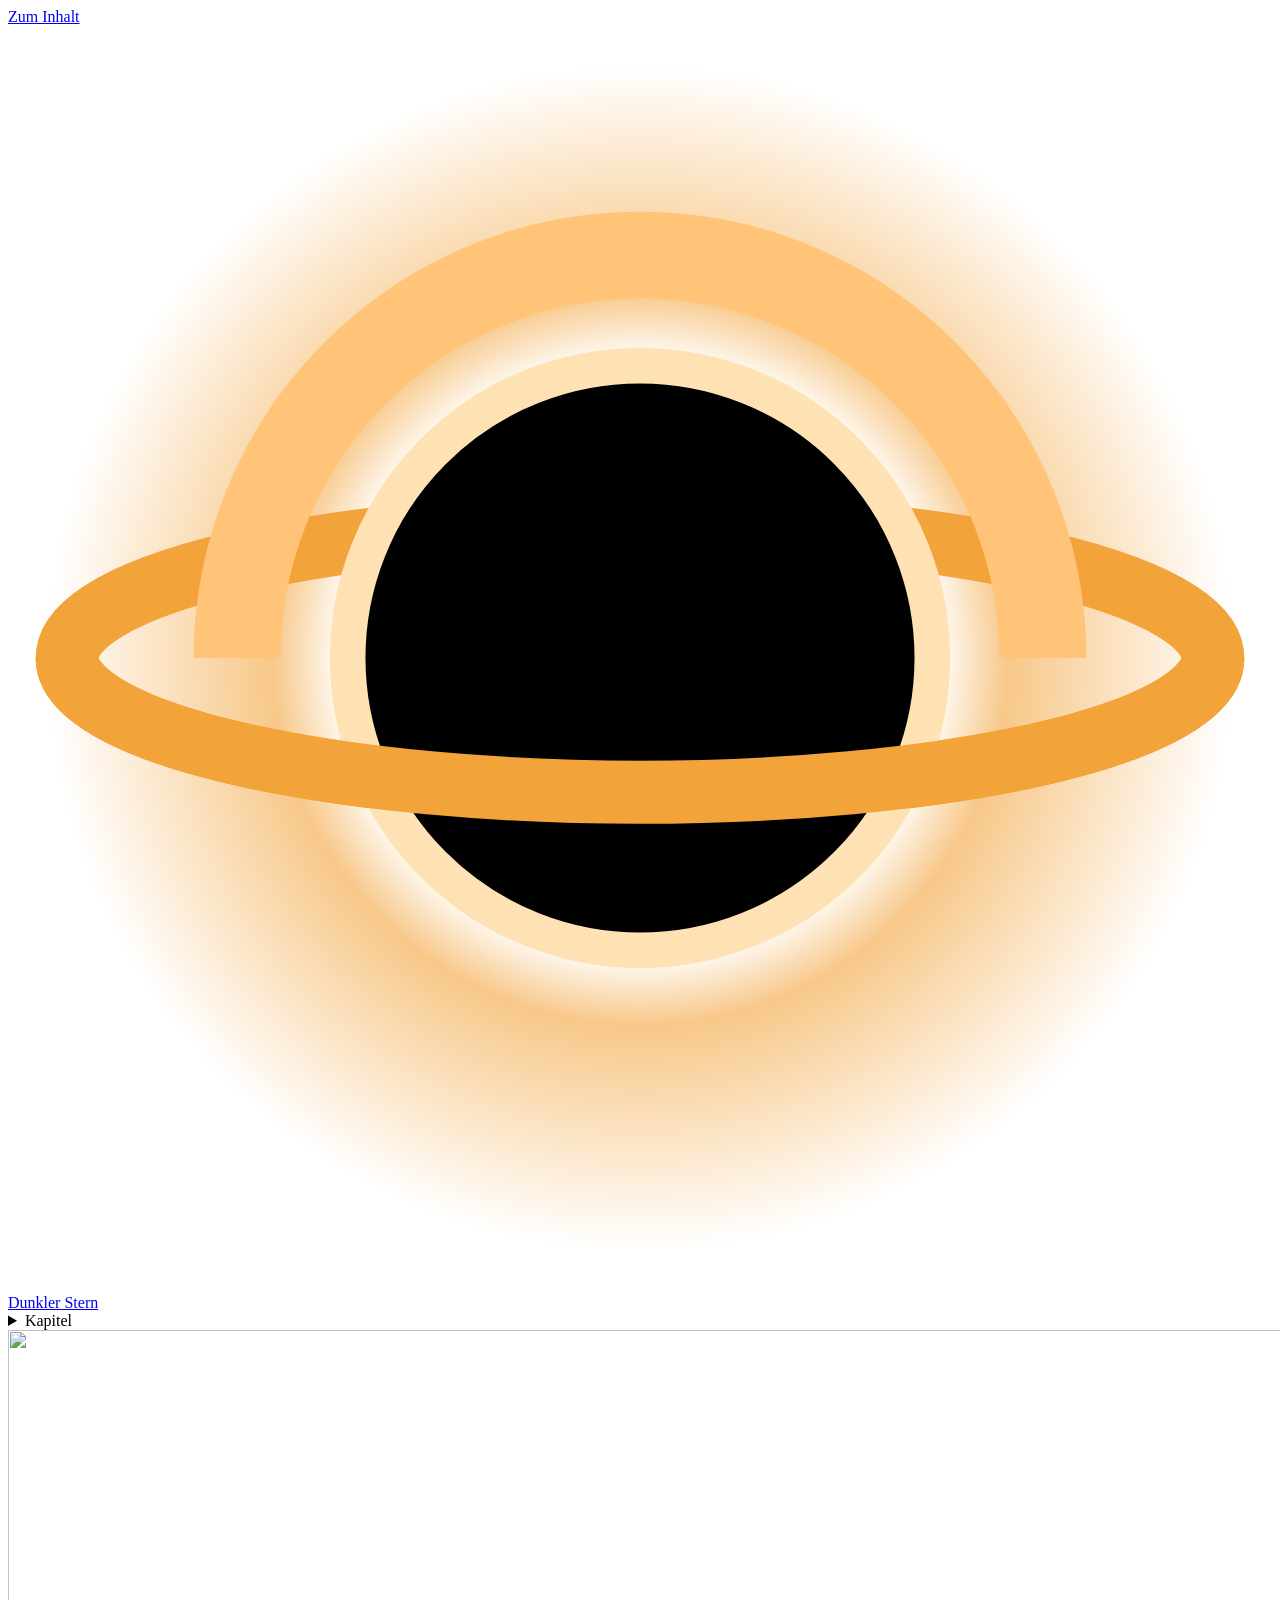
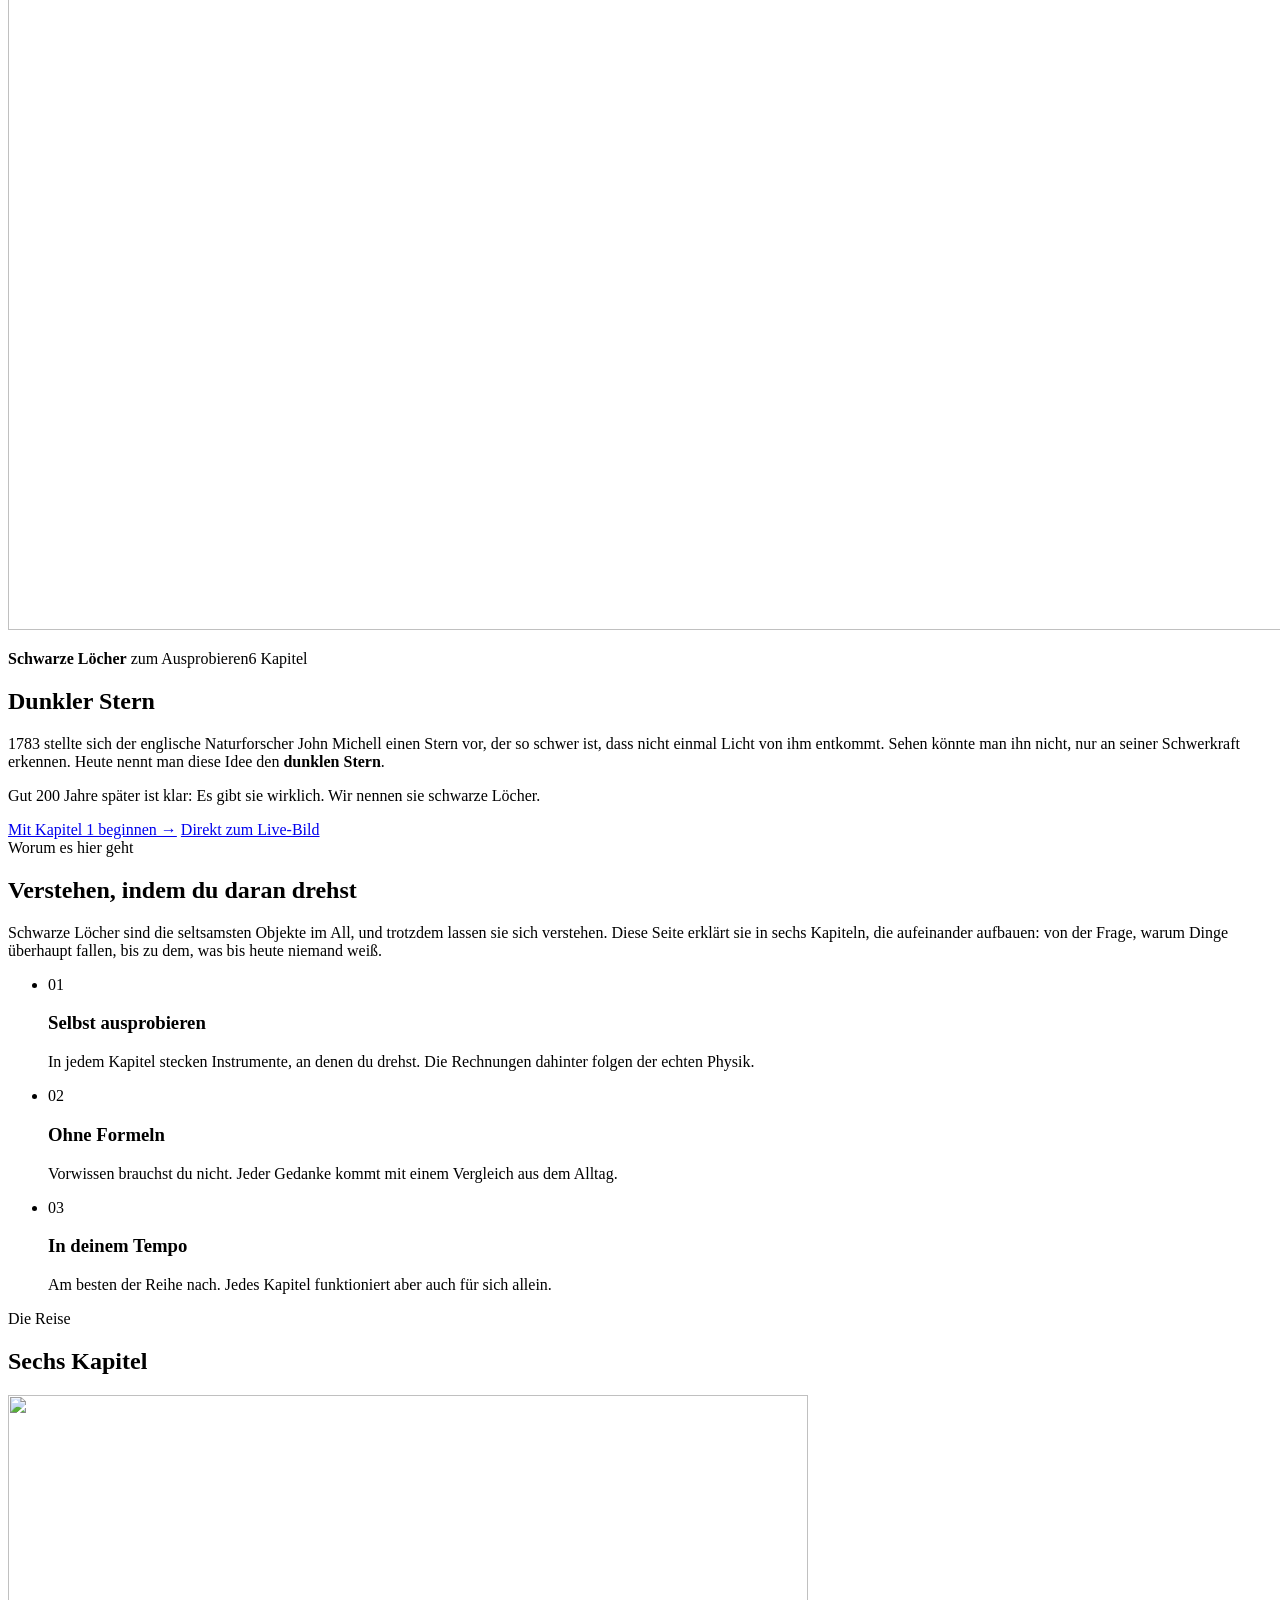
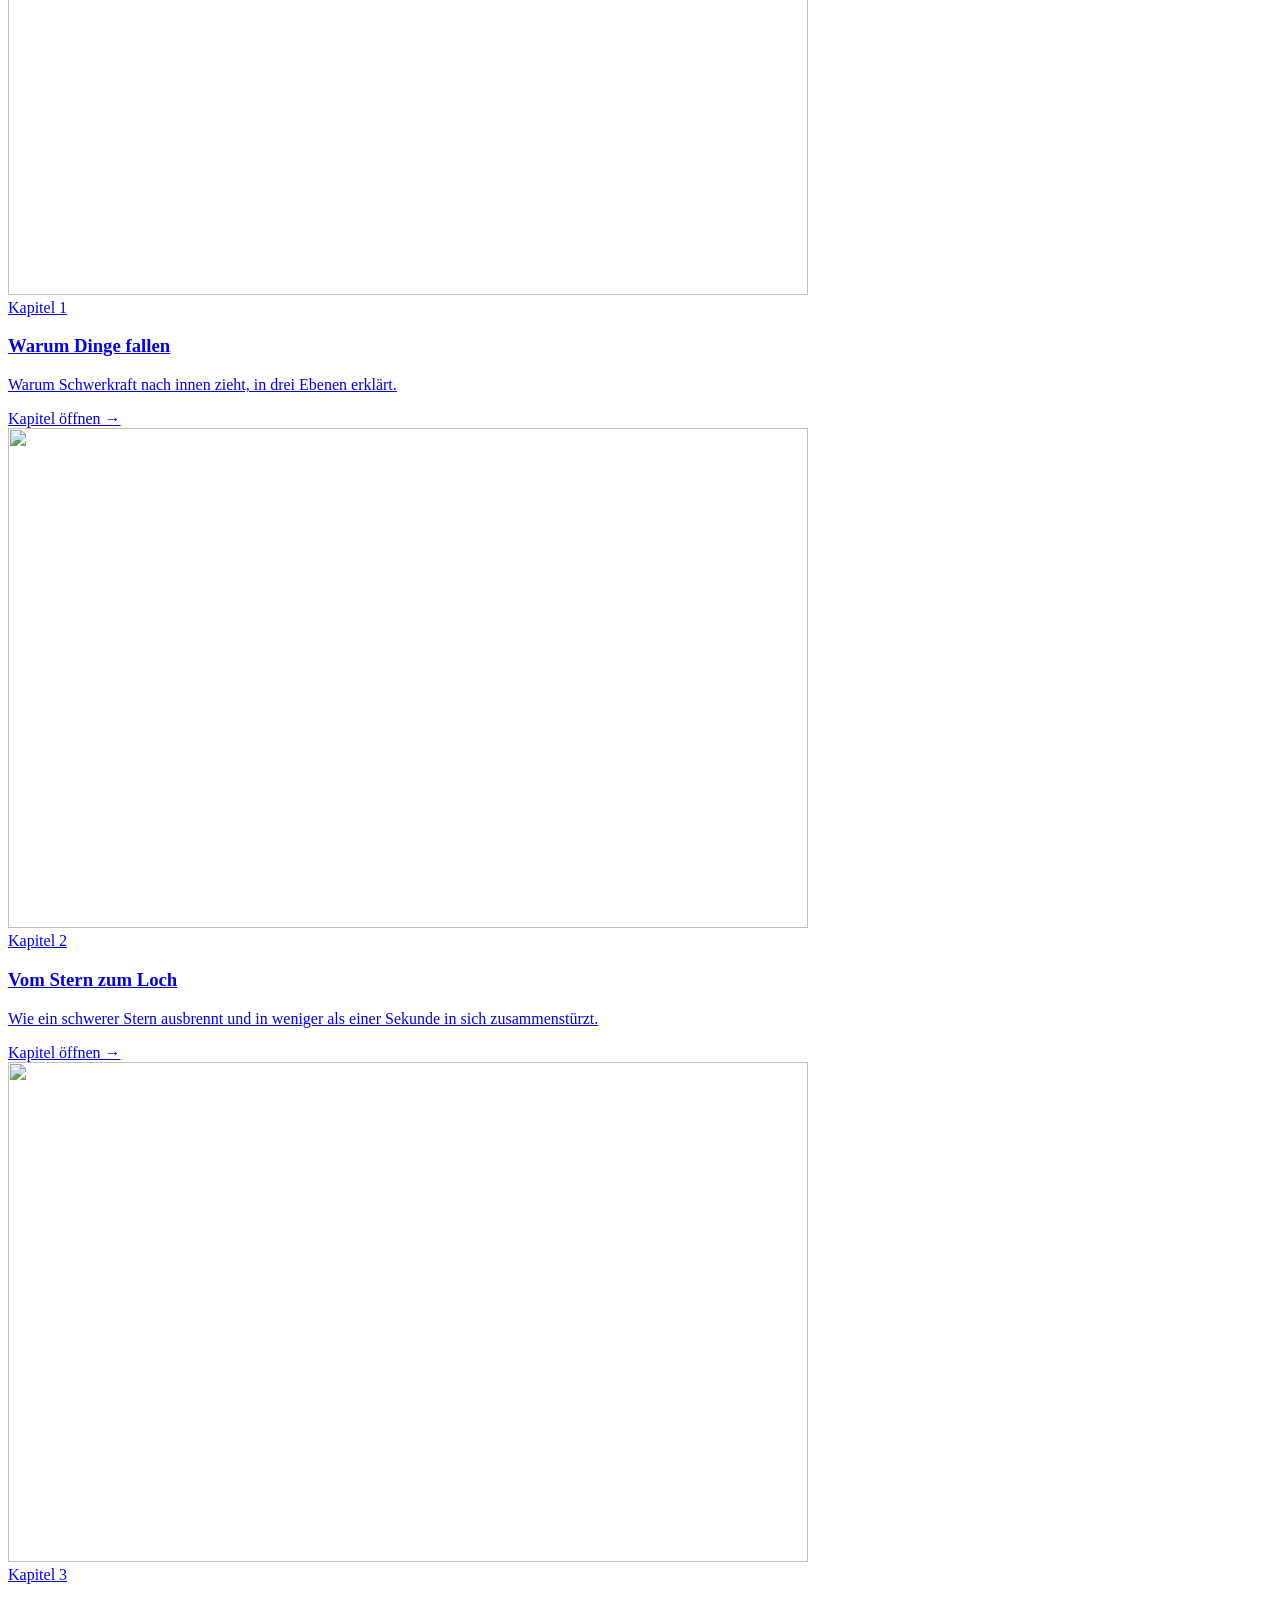
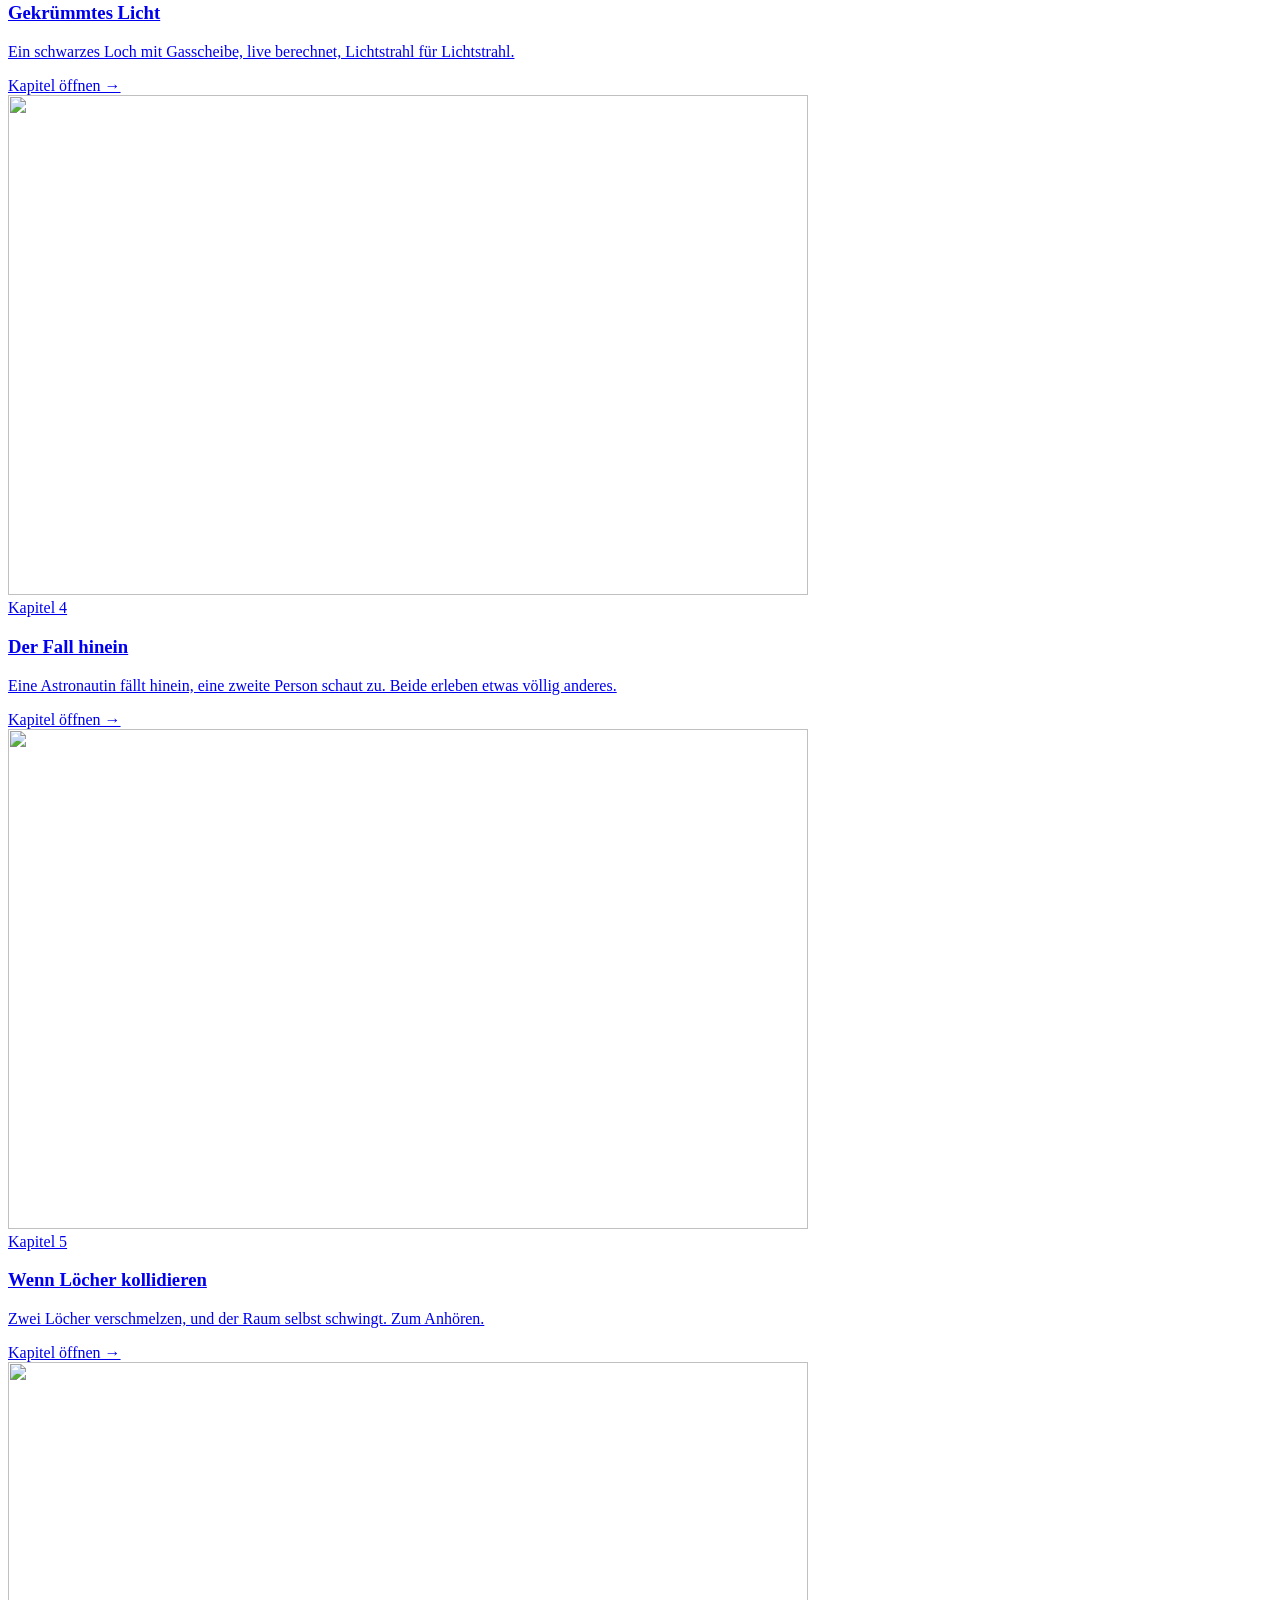
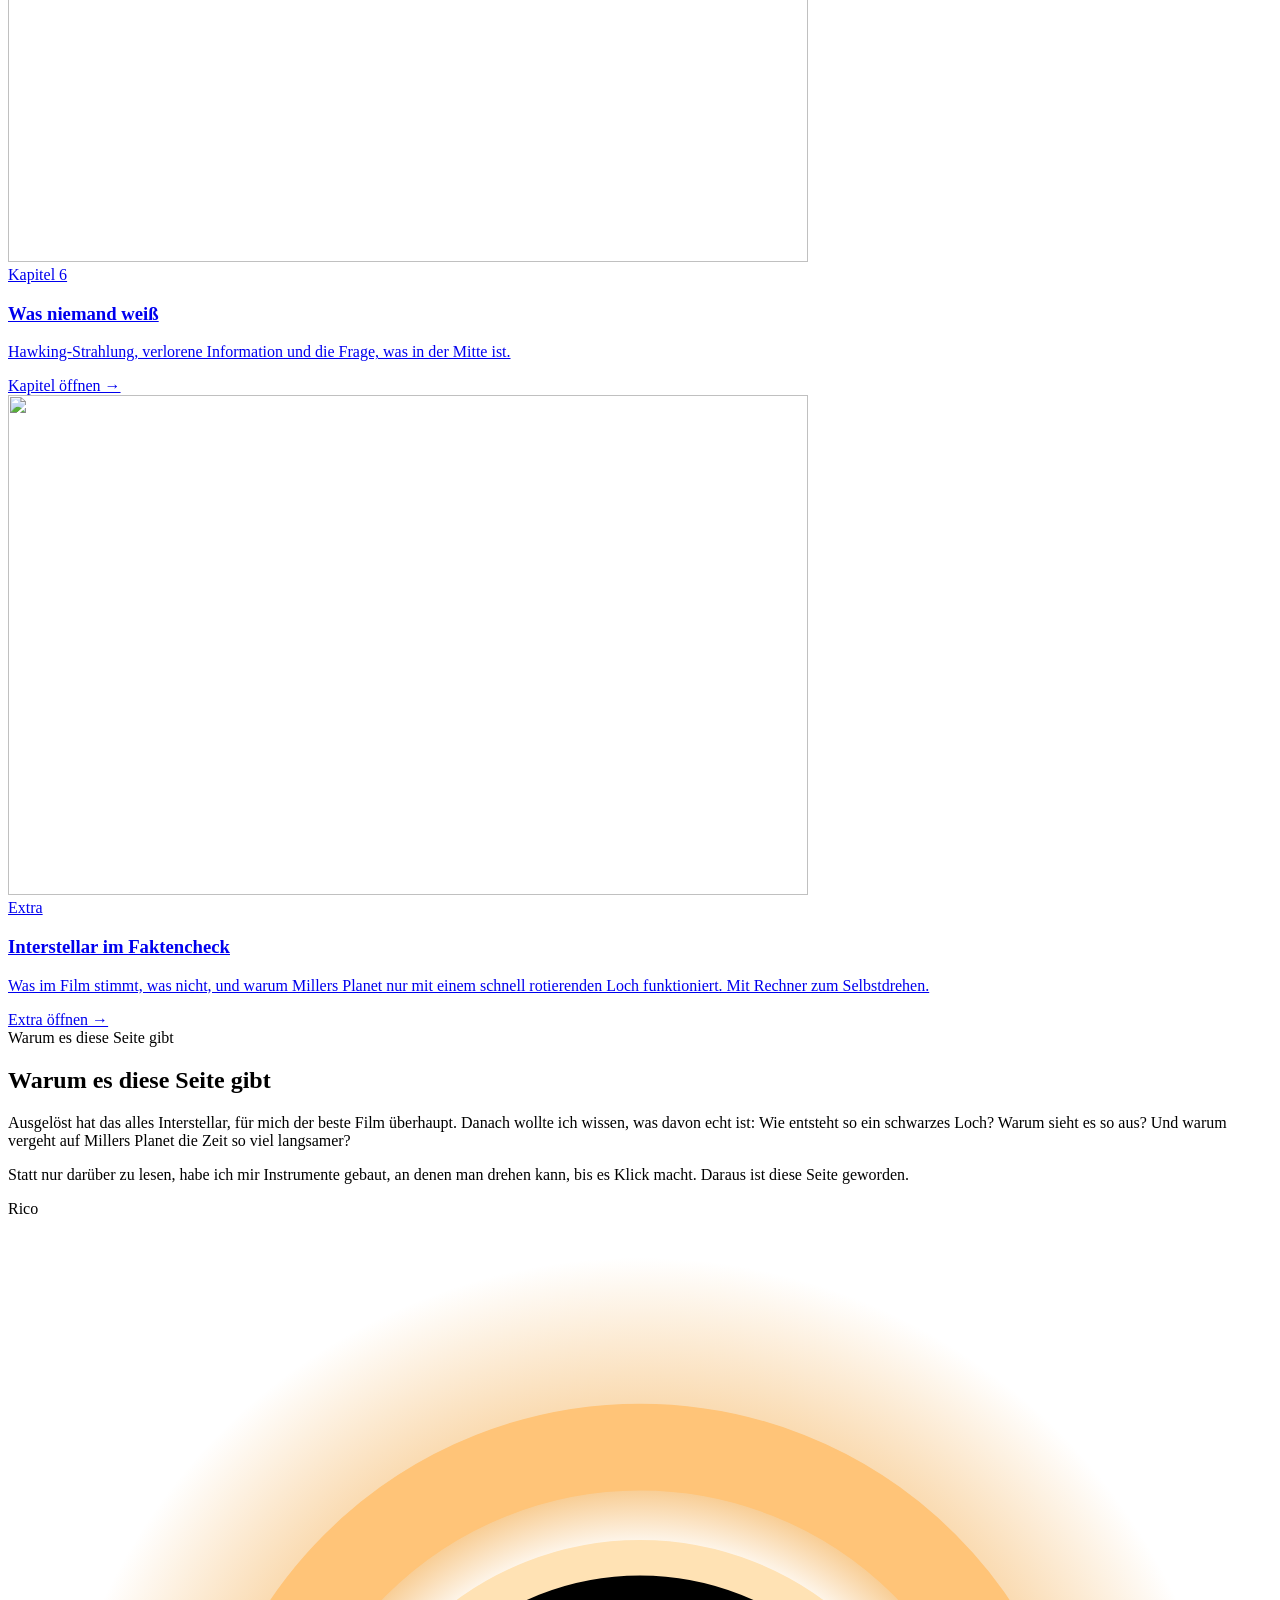
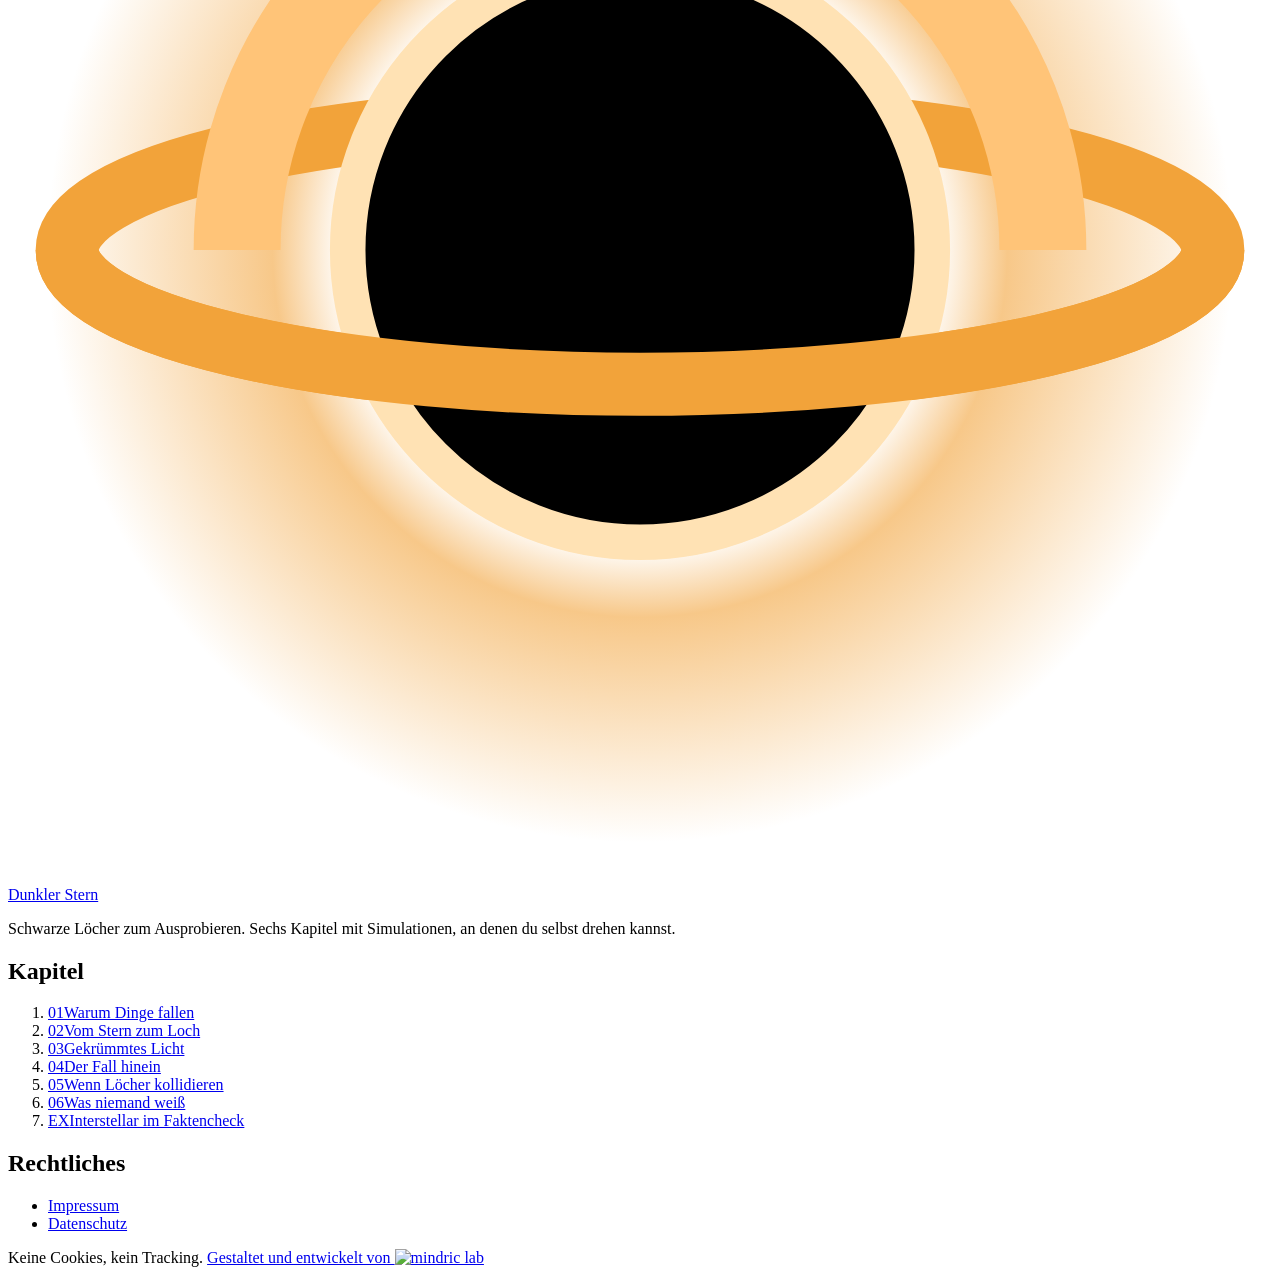
==== site/index.html @ 38235ea4 "Dunkler Stern: interaktive Website über schwarze Löcher Sechs Kapitel mit Simulationen, Extra-Seite " ====
<!doctype html>
<html lang="de">
<head>
<meta charset="utf-8">
<meta name="viewport" content="width=device-width, initial-scale=1, viewport-fit=cover">
<title>Dunkler Stern · Schwarze Löcher zum Ausprobieren</title>
<meta name="description" content="Eine interaktive Reise zu den schwarzen Löchern: sechs Kapitel mit Simulationen zum Selbstdrehen, von der Schwerkraft bis zu den offenen Fragen. Ohne Formeln, ohne Vorwissen.">
<link rel="canonical" href="https://dunklerstern.de/">
<meta name="theme-color" content="#07080d">
<meta property="og:type" content="website">
<meta property="og:locale" content="de_DE">
<meta property="og:site_name" content="Dunkler Stern">
<meta property="og:title" content="Dunkler Stern · Schwarze Löcher zum Ausprobieren">
<meta property="og:description" content="Eine interaktive Reise zu den schwarzen Löchern: sechs Kapitel mit Simulationen zum Selbstdrehen.">
<meta property="og:url" content="https://dunklerstern.de/">
<meta property="og:image" content="https://dunklerstern.de/assets/img/og/start.jpg">
<meta name="twitter:card" content="summary_large_image">
<link rel="icon" href="/favicon.svg" type="image/svg+xml">
<link rel="apple-touch-icon" href="/apple-touch-icon.png">
<link rel="preload" href="/assets/fonts/bricolage-grotesque.woff2" as="font" type="font/woff2" crossorigin>
<link rel="preload" href="/assets/fonts/source-serif-4.woff2" as="font" type="font/woff2" crossorigin>
<link rel="stylesheet" href="/assets/css/base.css?v=20261001">
<link rel="stylesheet" href="/assets/css/start.css?v=20261001">
<script src="/assets/js/common.js?v=20261001" defer></script>
</head>
<body>
<a class="skip" href="#inhalt">Zum Inhalt</a>

<header class="site-header">
  <div class="head-bar">
    <a class="brand" href="/" aria-label="Dunkler Stern, zur Startseite">
      <svg viewBox="0 0 32 32" aria-hidden="true"><defs><radialGradient id="bm-glow"><stop offset=".5" stop-color="#f2a33a" stop-opacity="0"/><stop offset=".62" stop-color="#f2a33a" stop-opacity=".6"/><stop offset="1" stop-color="#f2a33a" stop-opacity="0"/></radialGradient></defs><circle cx="16" cy="16" r="15" fill="url(#bm-glow)"/><ellipse cx="16" cy="16" rx="14.5" ry="3.4" fill="none" stroke="#f2a33a" stroke-width="1.6"/><path d="M5.8 16A10.2 10.2 0 0 1 26.2 16" fill="none" stroke="#ffc478" stroke-width="2.2"/><circle cx="16" cy="16" r="7.4" fill="#000" stroke="#ffe2b4" stroke-width=".9"/><path d="M1.5 16A14.5 3.4 0 0 0 30.5 16" fill="none" stroke="#f2a33a" stroke-width="1.6"/></svg>
      <span>Dunkler Stern</span>
    </a>
    <details class="menu">
      <summary><span>Kapitel</span><span class="chev" aria-hidden="true"></span></summary>
      <nav class="menu-panel" aria-label="Kapitel">
        <ol>
          <li><a href="/schwerkraft/"><span class="n">01</span><span class="t">Warum Dinge fallen</span><span class="d">Schwerkraft in drei Ebenen erklärt</span></a></li>
          <li><a href="/entstehung/"><span class="n">02</span><span class="t">Vom Stern zum Loch</span><span class="d">Wie ein schwerer Stern ausbrennt und kollabiert</span></a></li>
          <li><a href="/licht/"><span class="n">03</span><span class="t">Gekrümmtes Licht</span><span class="d">Ein schwarzes Loch, live berechnet</span></a></li>
          <li><a href="/fall/"><span class="n">04</span><span class="t">Der Fall hinein</span><span class="d">Ein Sturz über den Horizont, innen und außen</span></a></li>
          <li><a href="/kollision/"><span class="n">05</span><span class="t">Wenn Löcher kollidieren</span><span class="d">Gravitationswellen zum Anhören</span></a></li>
          <li><a href="/offene-fragen/"><span class="n">06</span><span class="t">Was niemand weiß</span><span class="d">Hawking-Strahlung und die großen offenen Fragen</span></a></li>
          <li class="extra"><a href="/interstellar/"><span class="n">EX</span><span class="t">Interstellar im Faktencheck</span><span class="d">Extra: Was im Film stimmt und was nicht</span></a></li>
          <li class="home"><a href="/">← Zur Startseite</a></li>
        </ol>
      </nav>
    </details>
  </div>
  <div class="progress" aria-hidden="true"></div>
</header>

<main id="inhalt">
  <section class="home-hero" aria-labelledby="titel">
    <div class="home-visual" aria-hidden="true">
      <img src="/assets/img/start-1600.webp" srcset="/assets/img/start-900.webp 900w, /assets/img/start-1600.webp 1600w" sizes="(max-width: 1100px) 112vw, 52vw" width="1600" height="900" alt="" fetchpriority="high">
    </div>
    <div class="home-hero-inner">
      <p class="kicker"><span><b>Schwarze Löcher</b> zum Ausprobieren</span><span class="sep"></span><span>6 Kapitel</span></p>
      <h1 id="titel">Dunkler <span>Stern</span></h1>
      <p class="lead">1783 stellte sich der englische Naturforscher John Michell einen Stern vor, der so schwer ist, dass nicht einmal Licht von ihm entkommt. Sehen könnte man ihn nicht, nur an seiner Schwerkraft erkennen. Heute nennt man diese Idee den <strong>dunklen Stern</strong>.</p>
      <p class="lead">Gut 200 Jahre später ist klar: Es gibt sie wirklich. Wir nennen sie schwarze Löcher.</p>
      <div class="cta">
        <a class="btn primary big" href="/schwerkraft/">Mit Kapitel 1 beginnen →</a>
        <a class="btn big" href="/licht/">Direkt zum Live-Bild</a>
      </div>
    </div>
  </section>

  <div class="wrap home">

    <section aria-labelledby="worum">
      <span class="sec-kicker">Worum es hier geht</span>
      <div class="about-grid">
        <div class="prose">
          <h2 id="worum">Verstehen, indem du daran drehst</h2>
          <p class="big">Schwarze Löcher sind die seltsamsten Objekte im All, und trotzdem lassen sie sich verstehen. Diese Seite erklärt sie in sechs Kapiteln, die aufeinander aufbauen: von der Frage, warum Dinge überhaupt fallen, bis zu dem, was bis heute niemand weiß.</p>
        </div>
        <ul class="feats">
          <li><span class="n">01</span><h3>Selbst ausprobieren</h3><p>In jedem Kapitel stecken Instrumente, an denen du drehst. Die Rechnungen dahinter folgen der echten Physik.</p></li>
          <li><span class="n">02</span><h3>Ohne Formeln</h3><p>Vorwissen brauchst du nicht. Jeder Gedanke kommt mit einem Vergleich aus dem Alltag.</p></li>
          <li><span class="n">03</span><h3>In deinem Tempo</h3><p>Am besten der Reihe nach. Jedes Kapitel funktioniert aber auch für sich allein.</p></li>
        </ul>
      </div>
    </section>

    <section aria-labelledby="kapitel">
      <span class="sec-kicker">Die Reise</span>
      <h2 id="kapitel">Sechs Kapitel</h2>
      <div class="cards">
        <a class="card k1" href="/schwerkraft/">
          <div class="img"><img src="/assets/img/karten/schwerkraft.webp" width="800" height="500" alt="" loading="lazy" decoding="async"></div>
          <div class="body"><span class="n">Kapitel 1</span><h3>Warum Dinge fallen</h3><p>Warum Schwerkraft nach innen zieht, in drei Ebenen erklärt.</p><span class="go">Kapitel öffnen →</span></div>
        </a>
        <a class="card k2" href="/entstehung/">
          <div class="img"><img src="/assets/img/karten/entstehung.webp" width="800" height="500" alt="" loading="lazy" decoding="async"></div>
          <div class="body"><span class="n">Kapitel 2</span><h3>Vom Stern zum Loch</h3><p>Wie ein schwerer Stern ausbrennt und in weniger als einer Sekunde in sich zusammenstürzt.</p><span class="go">Kapitel öffnen →</span></div>
        </a>
        <a class="card k3" href="/licht/">
          <div class="img"><img src="/assets/img/karten/licht.webp" width="800" height="500" alt="" loading="lazy" decoding="async"></div>
          <div class="body"><span class="n">Kapitel 3</span><h3>Gekrümmtes Licht</h3><p>Ein schwarzes Loch mit Gasscheibe, live berechnet, Lichtstrahl für Lichtstrahl.</p><span class="go">Kapitel öffnen →</span></div>
        </a>
        <a class="card k4" href="/fall/">
          <div class="img"><img src="/assets/img/karten/fall.webp" width="800" height="500" alt="" loading="lazy" decoding="async"></div>
          <div class="body"><span class="n">Kapitel 4</span><h3>Der Fall hinein</h3><p>Eine Astronautin fällt hinein, eine zweite Person schaut zu. Beide erleben etwas völlig anderes.</p><span class="go">Kapitel öffnen →</span></div>
        </a>
        <a class="card k5" href="/kollision/">
          <div class="img"><img src="/assets/img/karten/kollision.webp" width="800" height="500" alt="" loading="lazy" decoding="async"></div>
          <div class="body"><span class="n">Kapitel 5</span><h3>Wenn Löcher kollidieren</h3><p>Zwei Löcher verschmelzen, und der Raum selbst schwingt. Zum Anhören.</p><span class="go">Kapitel öffnen →</span></div>
        </a>
        <a class="card k6" href="/offene-fragen/">
          <div class="img"><img src="/assets/img/karten/offene-fragen.webp" width="800" height="500" alt="" loading="lazy" decoding="async"></div>
          <div class="body"><span class="n">Kapitel 6</span><h3>Was niemand weiß</h3><p>Hawking-Strahlung, verlorene Information und die Frage, was in der Mitte ist.</p><span class="go">Kapitel öffnen →</span></div>
        </a>
        <a class="card extra" href="/interstellar/">
          <div class="img"><img src="/assets/img/karten/interstellar.webp" width="800" height="500" alt="" loading="lazy" decoding="async"></div>
          <div class="body"><span class="n">Extra</span><h3>Interstellar im Faktencheck</h3><p>Was im Film stimmt, was nicht, und warum Millers Planet nur mit einem schnell rotierenden Loch funktioniert. Mit Rechner zum Selbstdrehen.</p><span class="go">Extra öffnen →</span></div>
        </a>
      </div>
    </section>

    <section aria-labelledby="warum">
      <span class="sec-kicker">Warum es diese Seite gibt</span>
      <h2 id="warum" class="visually-hidden">Warum es diese Seite gibt</h2>
      <div class="letter">
        <p>Ausgelöst hat das alles Interstellar, für mich der beste Film überhaupt. Danach wollte ich wissen, was davon echt ist: Wie entsteht so ein schwarzes Loch? Warum sieht es so aus? Und warum vergeht auf Millers Planet die Zeit so viel langsamer?</p>
        <p>Statt nur darüber zu lesen, habe ich mir Instrumente gebaut, an denen man drehen kann, bis es Klick macht. Daraus ist diese Seite geworden.</p>
        <span class="sig">Rico</span>
      </div>
    </section>

  </div>
</main>

<footer class="site-footer">
  <div class="grid">
    <div class="about">
      <a class="brand" href="/"><svg viewBox="0 0 32 32" aria-hidden="true"><defs><radialGradient id="fm-glow"><stop offset=".5" stop-color="#f2a33a" stop-opacity="0"/><stop offset=".62" stop-color="#f2a33a" stop-opacity=".6"/><stop offset="1" stop-color="#f2a33a" stop-opacity="0"/></radialGradient></defs><circle cx="16" cy="16" r="15" fill="url(#fm-glow)"/><ellipse cx="16" cy="16" rx="14.5" ry="3.4" fill="none" stroke="#f2a33a" stroke-width="1.6"/><path d="M5.8 16A10.2 10.2 0 0 1 26.2 16" fill="none" stroke="#ffc478" stroke-width="2.2"/><circle cx="16" cy="16" r="7.4" fill="#000" stroke="#ffe2b4" stroke-width=".9"/><path d="M1.5 16A14.5 3.4 0 0 0 30.5 16" fill="none" stroke="#f2a33a" stroke-width="1.6"/></svg><span>Dunkler Stern</span></a>
      <p>Schwarze Löcher zum Ausprobieren. Sechs Kapitel mit Simulationen, an denen du selbst drehen kannst.</p>
    </div>
    <nav aria-label="Alle Kapitel">
      <h2>Kapitel</h2>
      <ol>
        <li><a href="/schwerkraft/"><span class="n">01</span>Warum Dinge fallen</a></li>
        <li><a href="/entstehung/"><span class="n">02</span>Vom Stern zum Loch</a></li>
        <li><a href="/licht/"><span class="n">03</span>Gekrümmtes Licht</a></li>
        <li><a href="/fall/"><span class="n">04</span>Der Fall hinein</a></li>
        <li><a href="/kollision/"><span class="n">05</span>Wenn Löcher kollidieren</a></li>
        <li><a href="/offene-fragen/"><span class="n">06</span>Was niemand weiß</a></li>
        <li><a href="/interstellar/"><span class="n">EX</span>Interstellar im Faktencheck</a></li>
      </ol>
    </nav>
    <nav aria-label="Rechtliches">
      <h2>Rechtliches</h2>
      <ul>
        <li><a href="/impressum/">Impressum</a></li>
        <li><a href="/datenschutz/">Datenschutz</a></li>
      </ul>
    </nav>
  </div>
  <div class="base">
    <span class="privacy-badge">Keine Cookies, kein Tracking.</span>
    <a class="credit" href="https://mindriclab.de">Gestaltet und entwickelt von <img src="/assets/img/mindriclab-logo.webp" width="236" height="24" alt="mindric lab"></a>
  </div>
</footer>
</body>
</html>
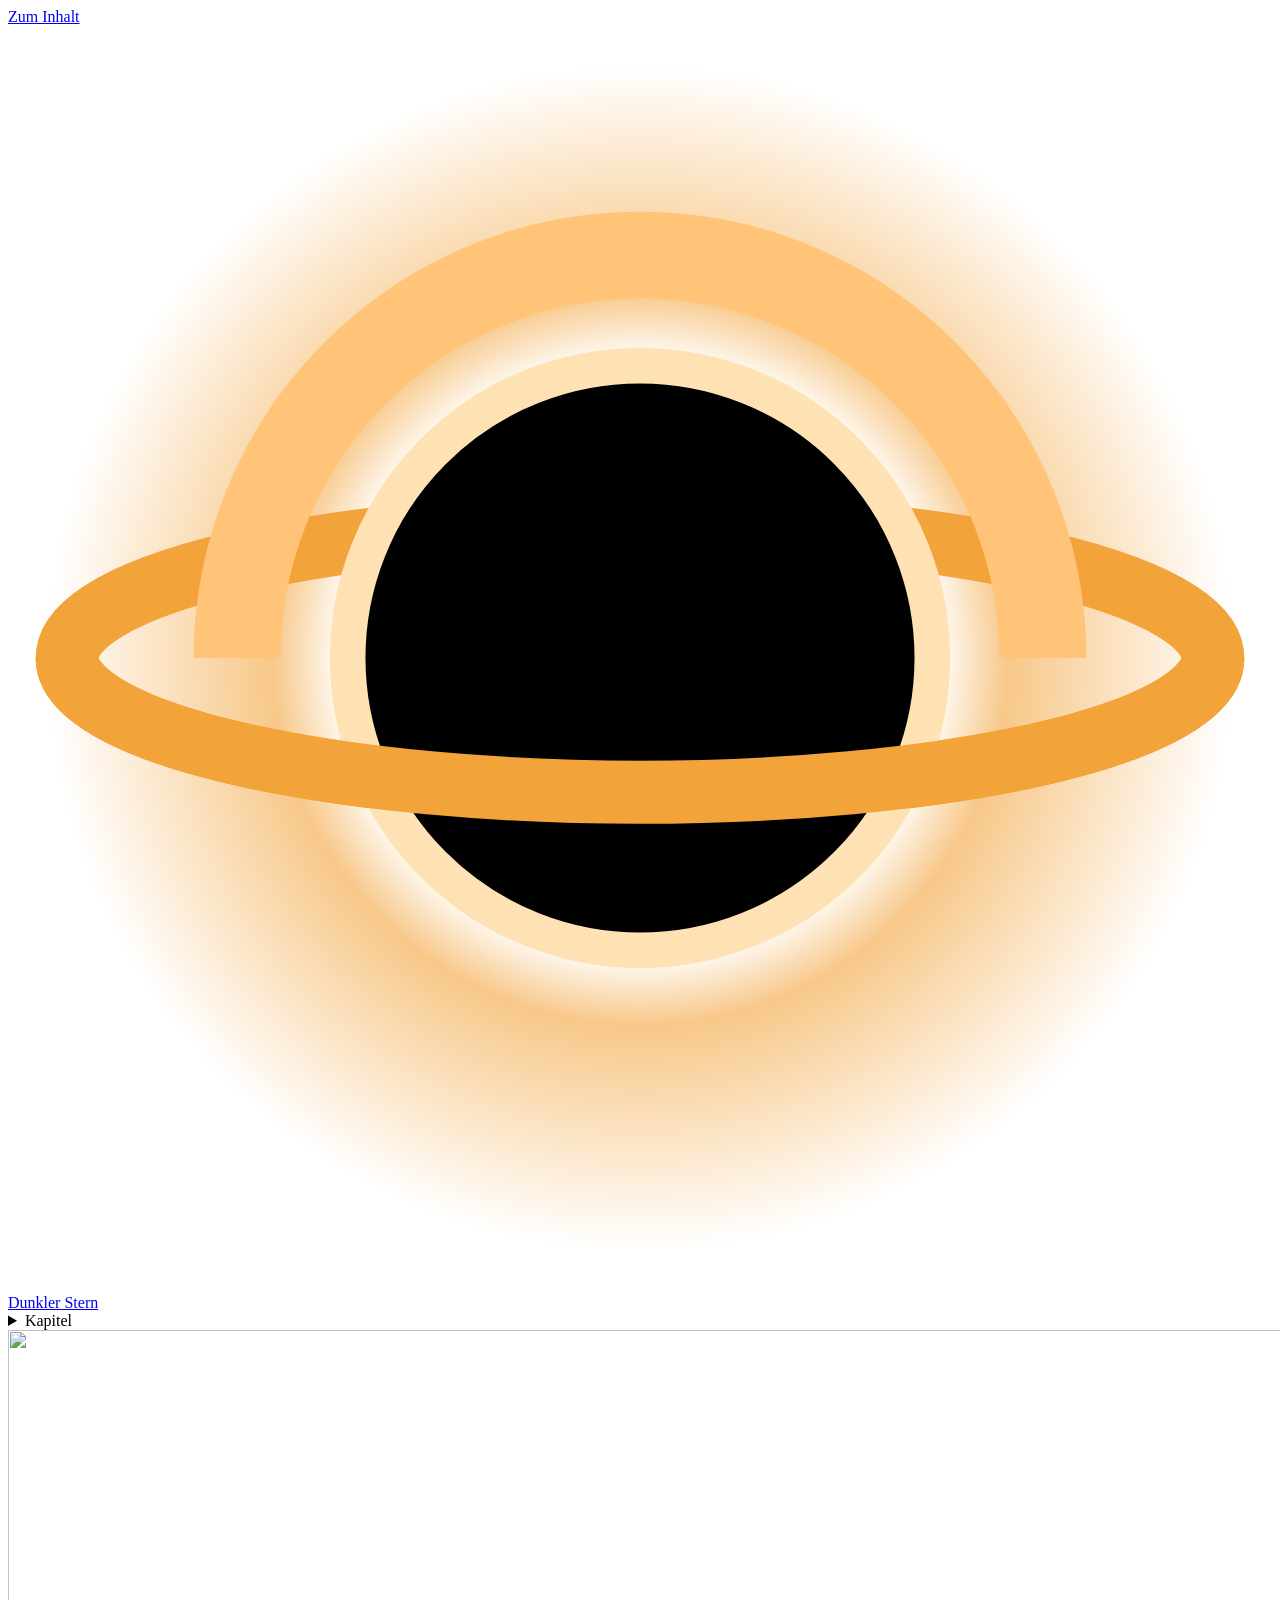
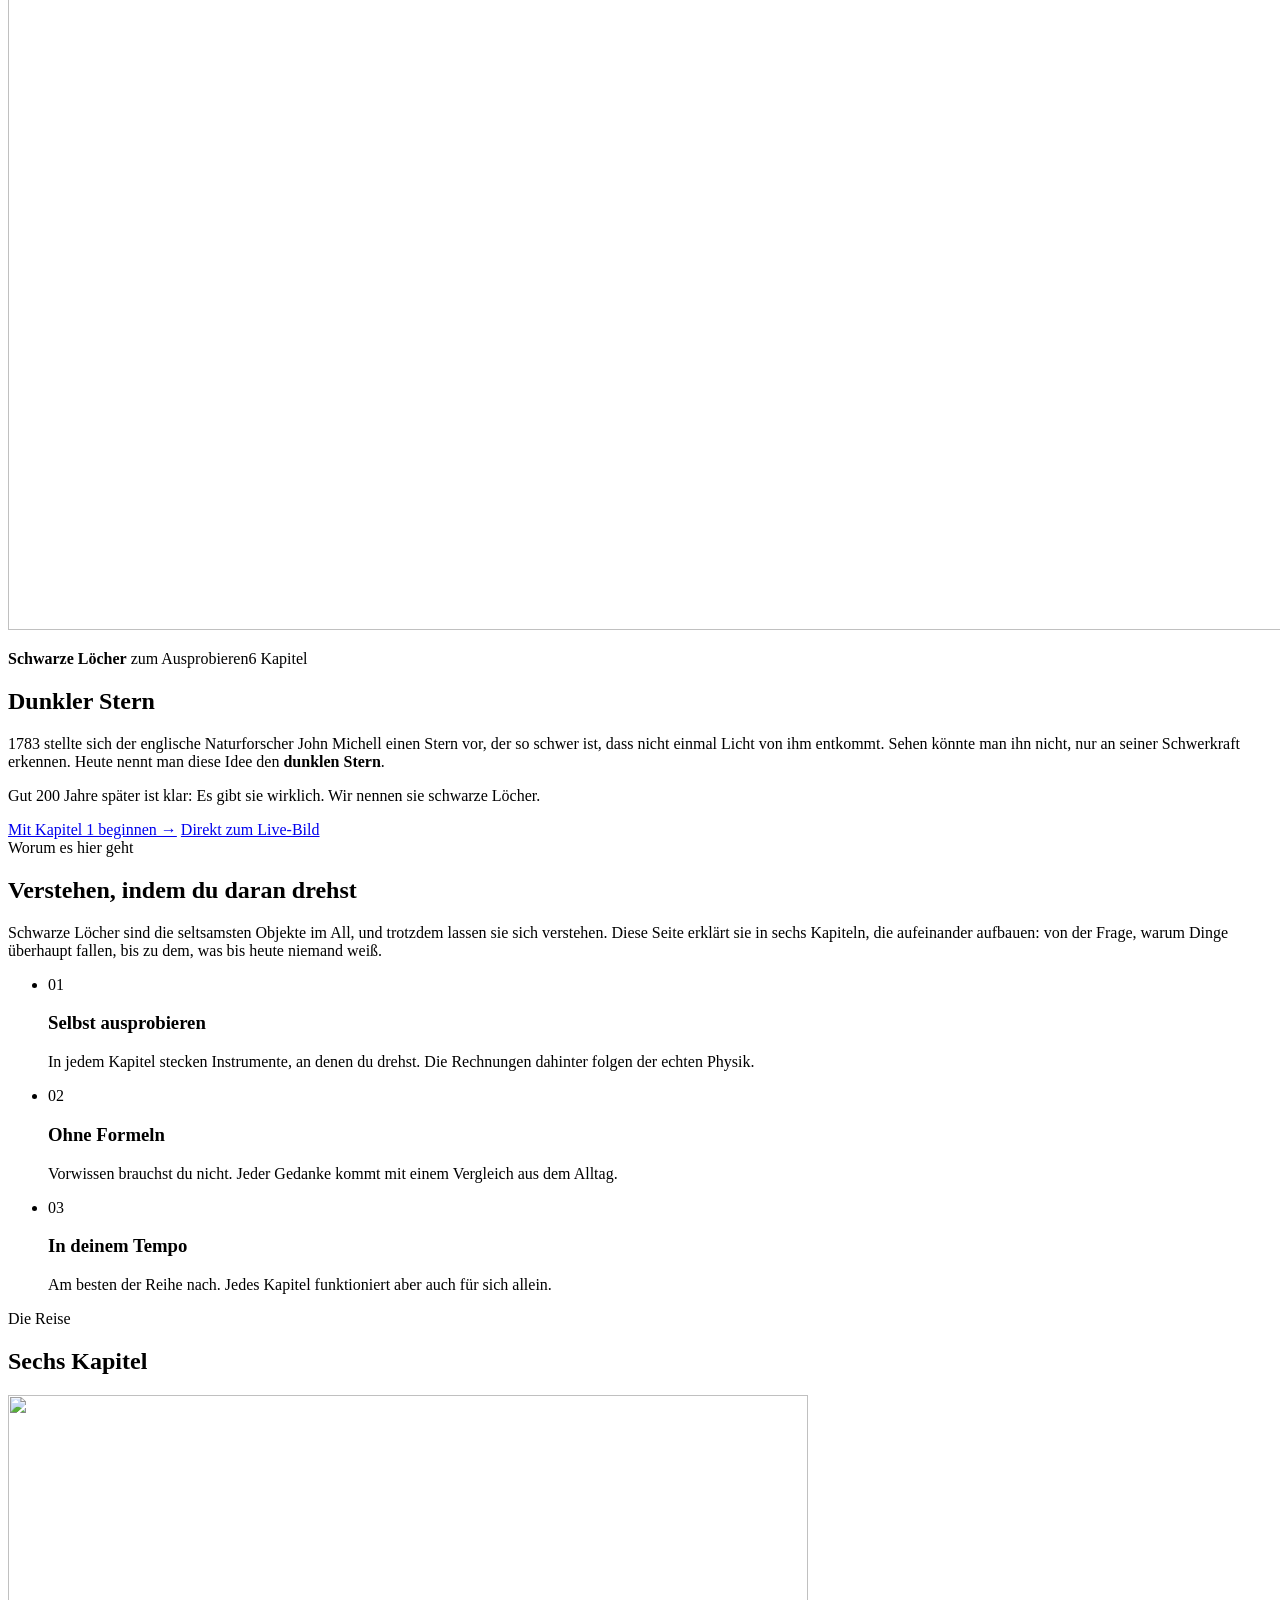
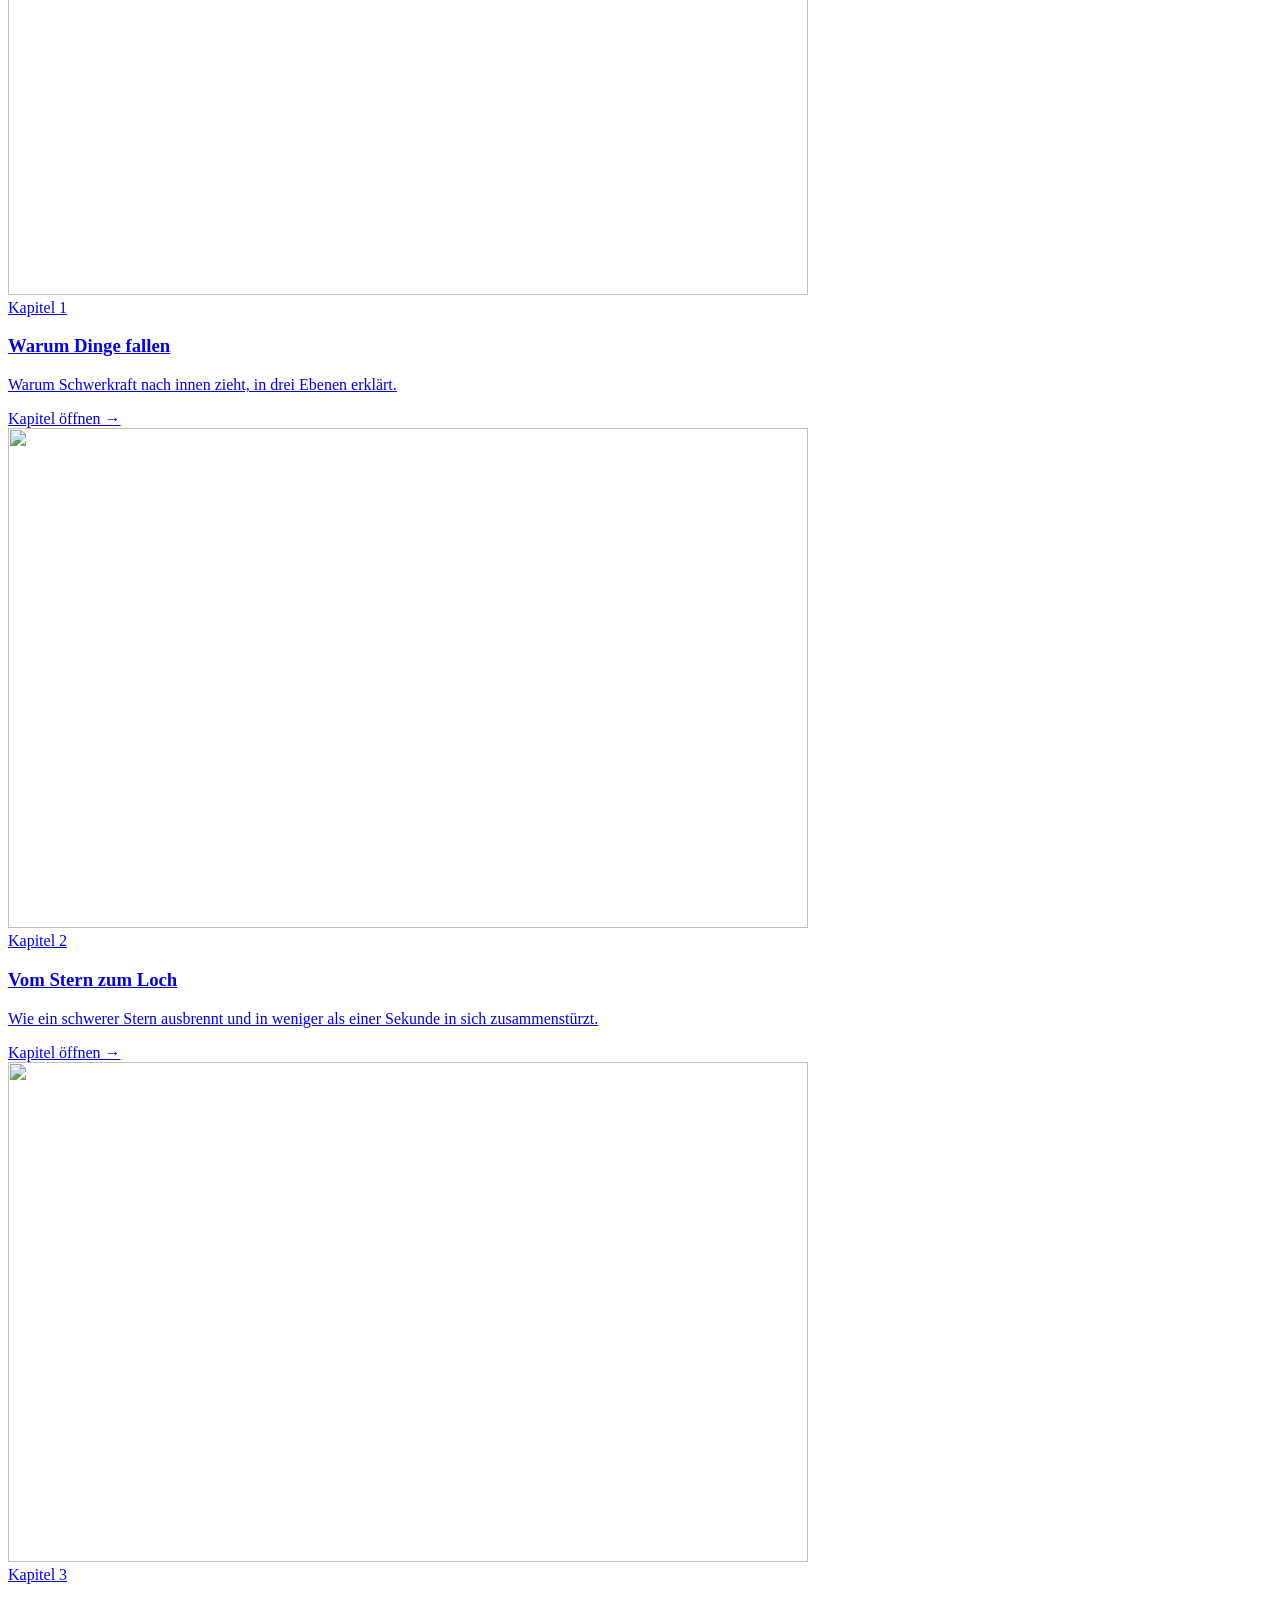
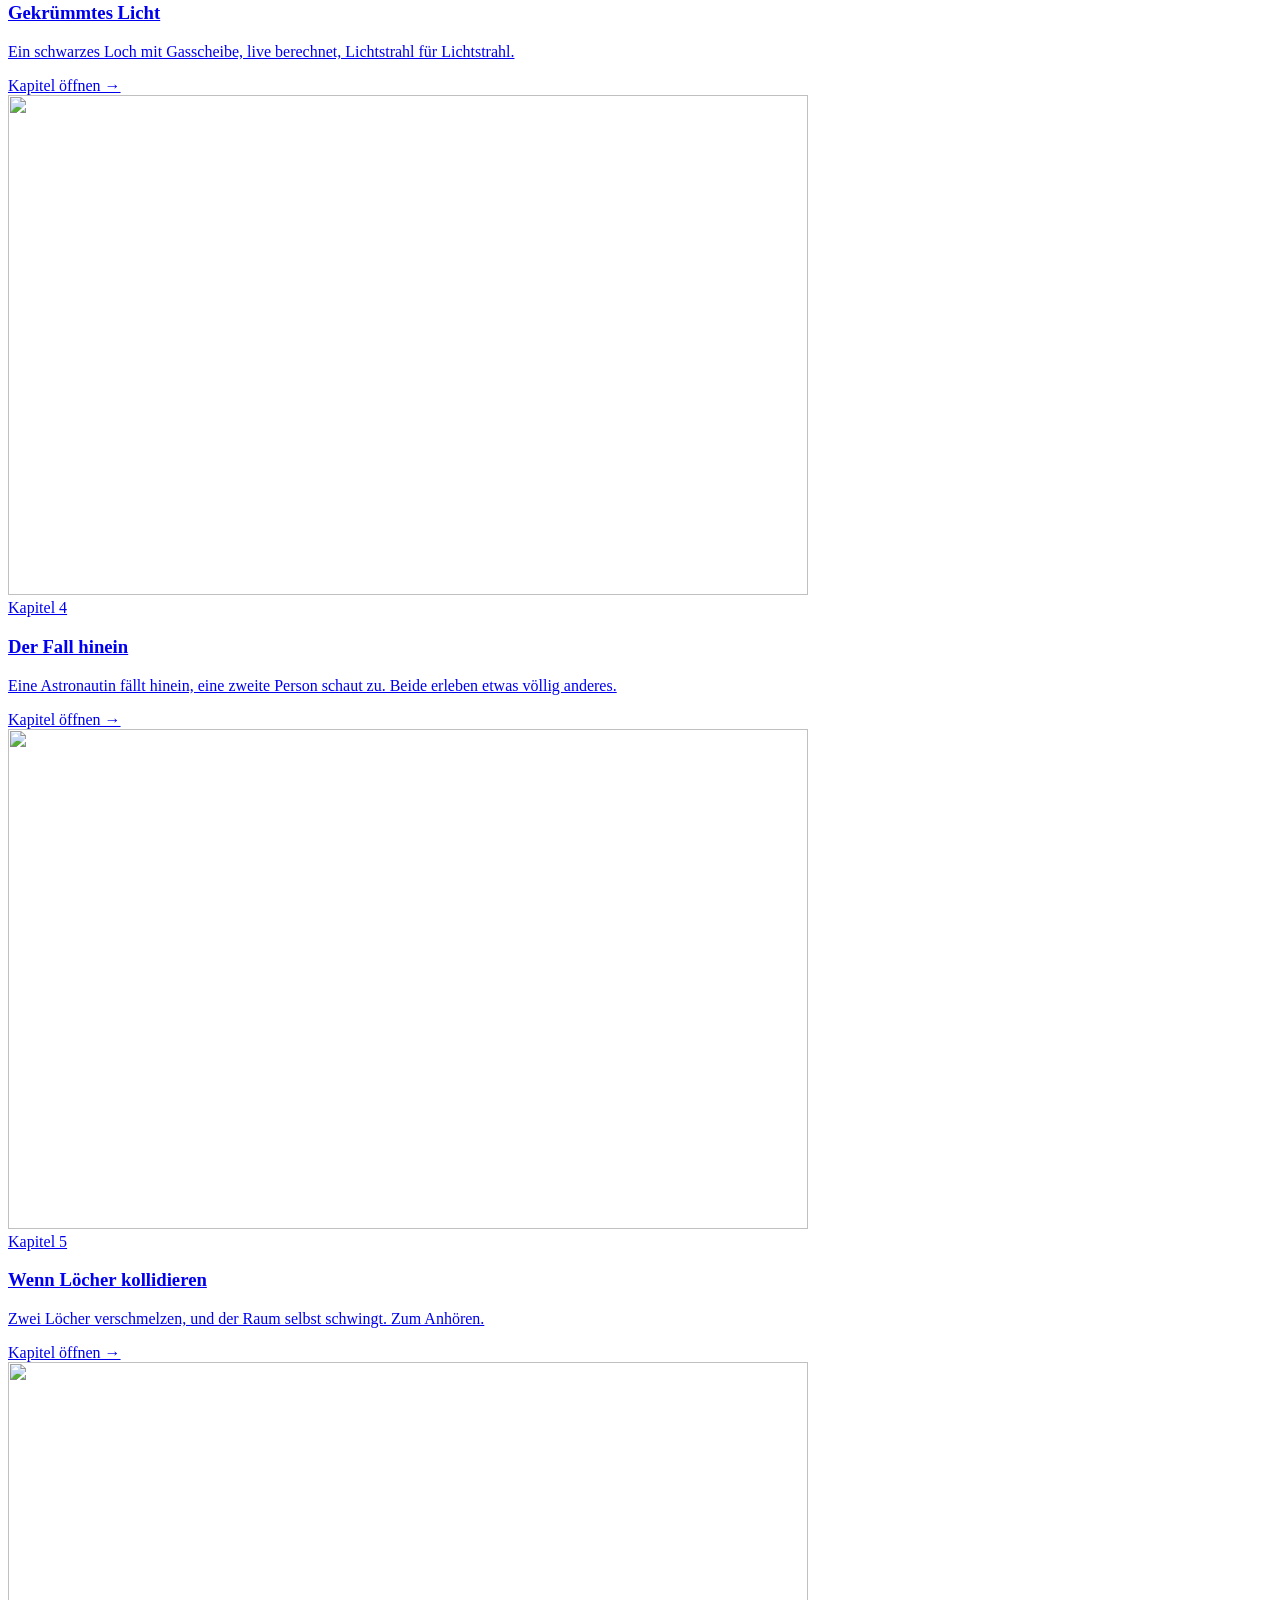
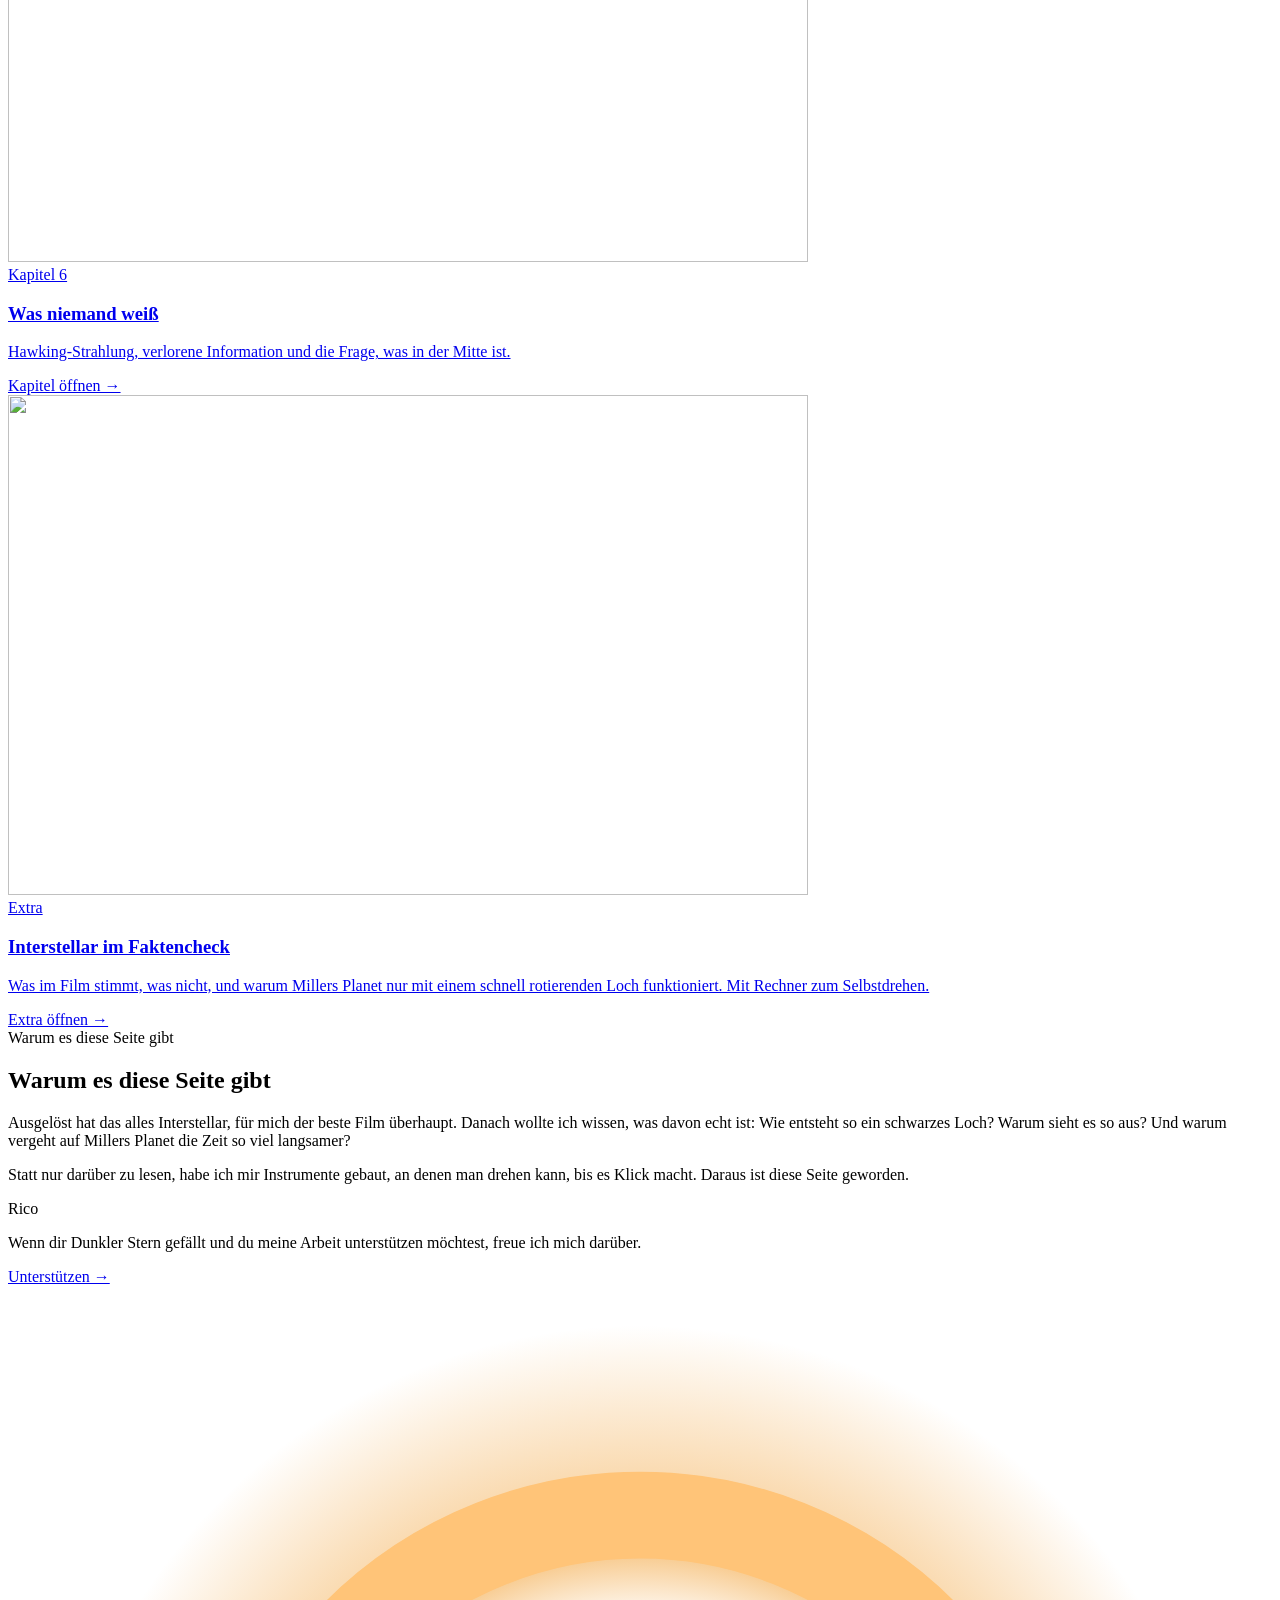
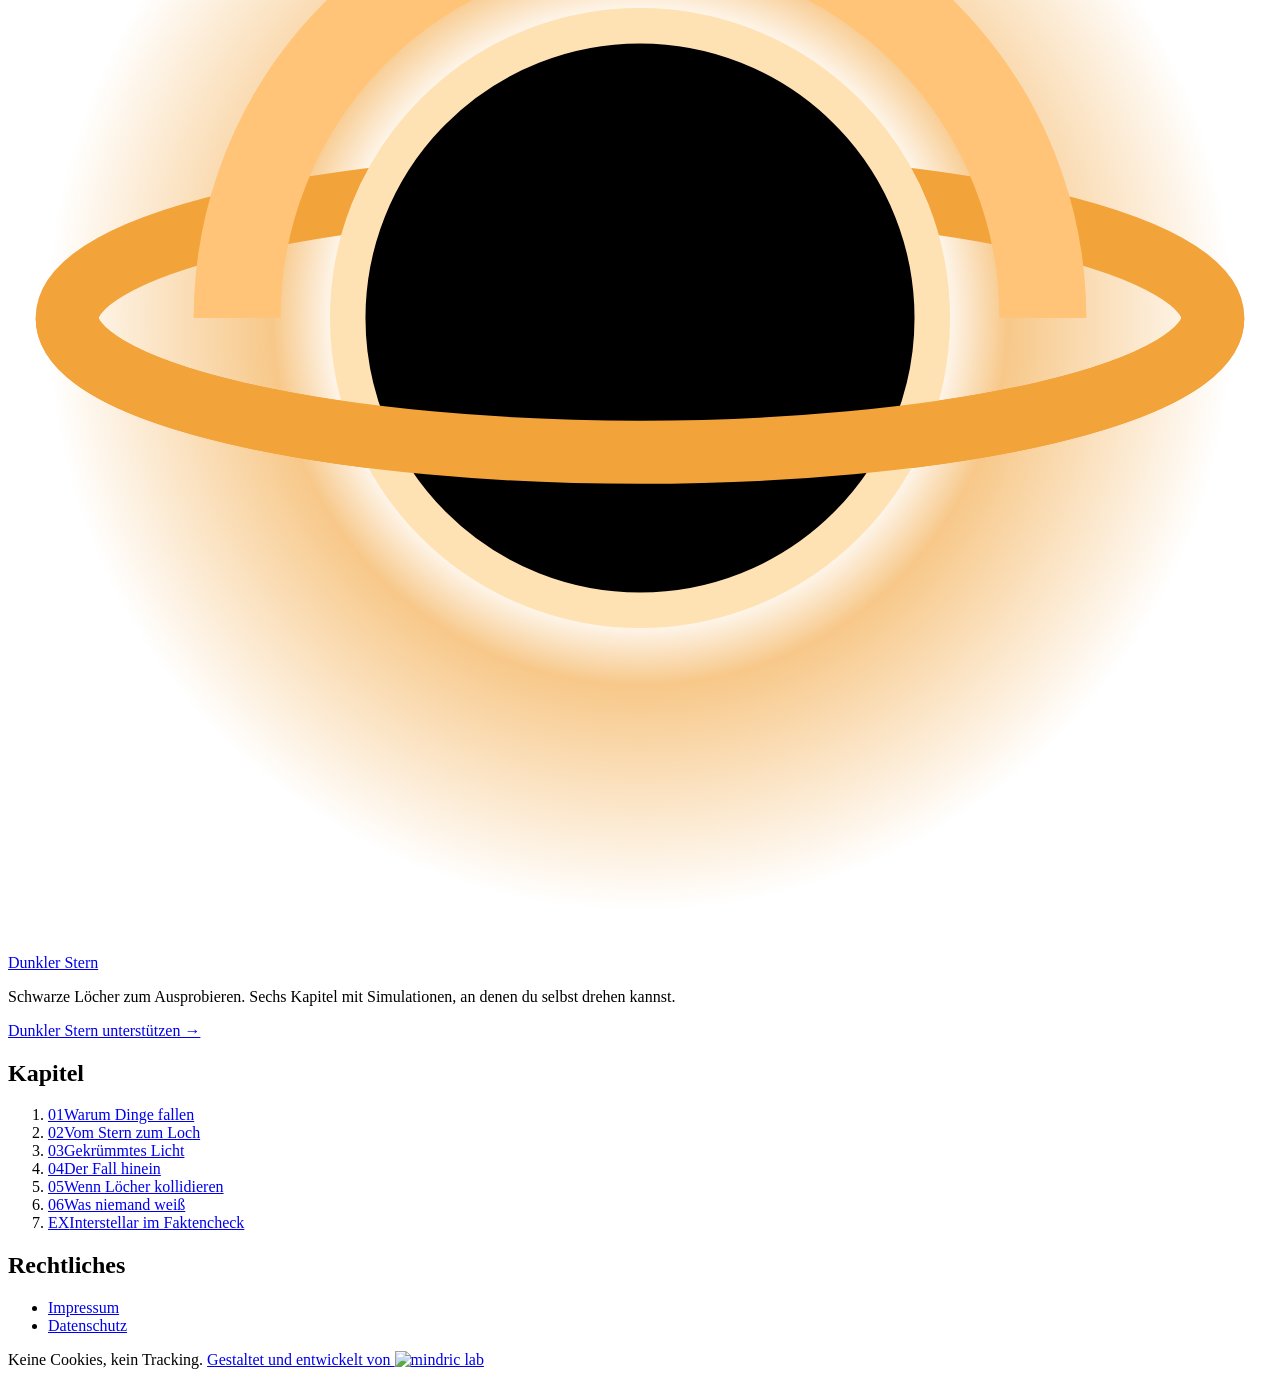
==== commit 28a4a47d: "Unterstützen-Seite mit PayPal und Krypto, Hinweis auf Startseite und in der Fußzeile, Datenschutz er" ====
--- a/site/index.html
+++ b/site/index.html
@@ -19,9 +19,9 @@
 <link rel="apple-touch-icon" href="/apple-touch-icon.png">
 <link rel="preload" href="/assets/fonts/bricolage-grotesque.woff2" as="font" type="font/woff2" crossorigin>
 <link rel="preload" href="/assets/fonts/source-serif-4.woff2" as="font" type="font/woff2" crossorigin>
-<link rel="stylesheet" href="/assets/css/base.css?v=20261001">
-<link rel="stylesheet" href="/assets/css/start.css?v=20261001">
-<script src="/assets/js/common.js?v=20261001" defer></script>
+<link rel="stylesheet" href="/assets/css/base.css?v=20261002">
+<link rel="stylesheet" href="/assets/css/start.css?v=20261002">
+<script src="/assets/js/common.js?v=20261002" defer></script>
 </head>
 <body>
 <a class="skip" href="#inhalt">Zum Inhalt</a>
@@ -127,6 +127,10 @@
         <p>Ausgelöst hat das alles Interstellar, für mich der beste Film überhaupt. Danach wollte ich wissen, was davon echt ist: Wie entsteht so ein schwarzes Loch? Warum sieht es so aus? Und warum vergeht auf Millers Planet die Zeit so viel langsamer?</p>
         <p>Statt nur darüber zu lesen, habe ich mir Instrumente gebaut, an denen man drehen kann, bis es Klick macht. Daraus ist diese Seite geworden.</p>
         <span class="sig">Rico</span>
+        <div class="support-row">
+          <p>Wenn dir Dunkler Stern gefällt und du meine Arbeit unterstützen möchtest, freue ich mich darüber.</p>
+          <a class="btn big" href="/unterstuetzen/">Unterstützen →</a>
+        </div>
       </div>
     </section>
 
@@ -138,6 +142,7 @@
     <div class="about">
       <a class="brand" href="/"><svg viewBox="0 0 32 32" aria-hidden="true"><defs><radialGradient id="fm-glow"><stop offset=".5" stop-color="#f2a33a" stop-opacity="0"/><stop offset=".62" stop-color="#f2a33a" stop-opacity=".6"/><stop offset="1" stop-color="#f2a33a" stop-opacity="0"/></radialGradient></defs><circle cx="16" cy="16" r="15" fill="url(#fm-glow)"/><ellipse cx="16" cy="16" rx="14.5" ry="3.4" fill="none" stroke="#f2a33a" stroke-width="1.6"/><path d="M5.8 16A10.2 10.2 0 0 1 26.2 16" fill="none" stroke="#ffc478" stroke-width="2.2"/><circle cx="16" cy="16" r="7.4" fill="#000" stroke="#ffe2b4" stroke-width=".9"/><path d="M1.5 16A14.5 3.4 0 0 0 30.5 16" fill="none" stroke="#f2a33a" stroke-width="1.6"/></svg><span>Dunkler Stern</span></a>
       <p>Schwarze Löcher zum Ausprobieren. Sechs Kapitel mit Simulationen, an denen du selbst drehen kannst.</p>
+      <p class="support-link"><a href="/unterstuetzen/">Dunkler Stern unterstützen →</a></p>
     </div>
     <nav aria-label="Alle Kapitel">
       <h2>Kapitel</h2>
